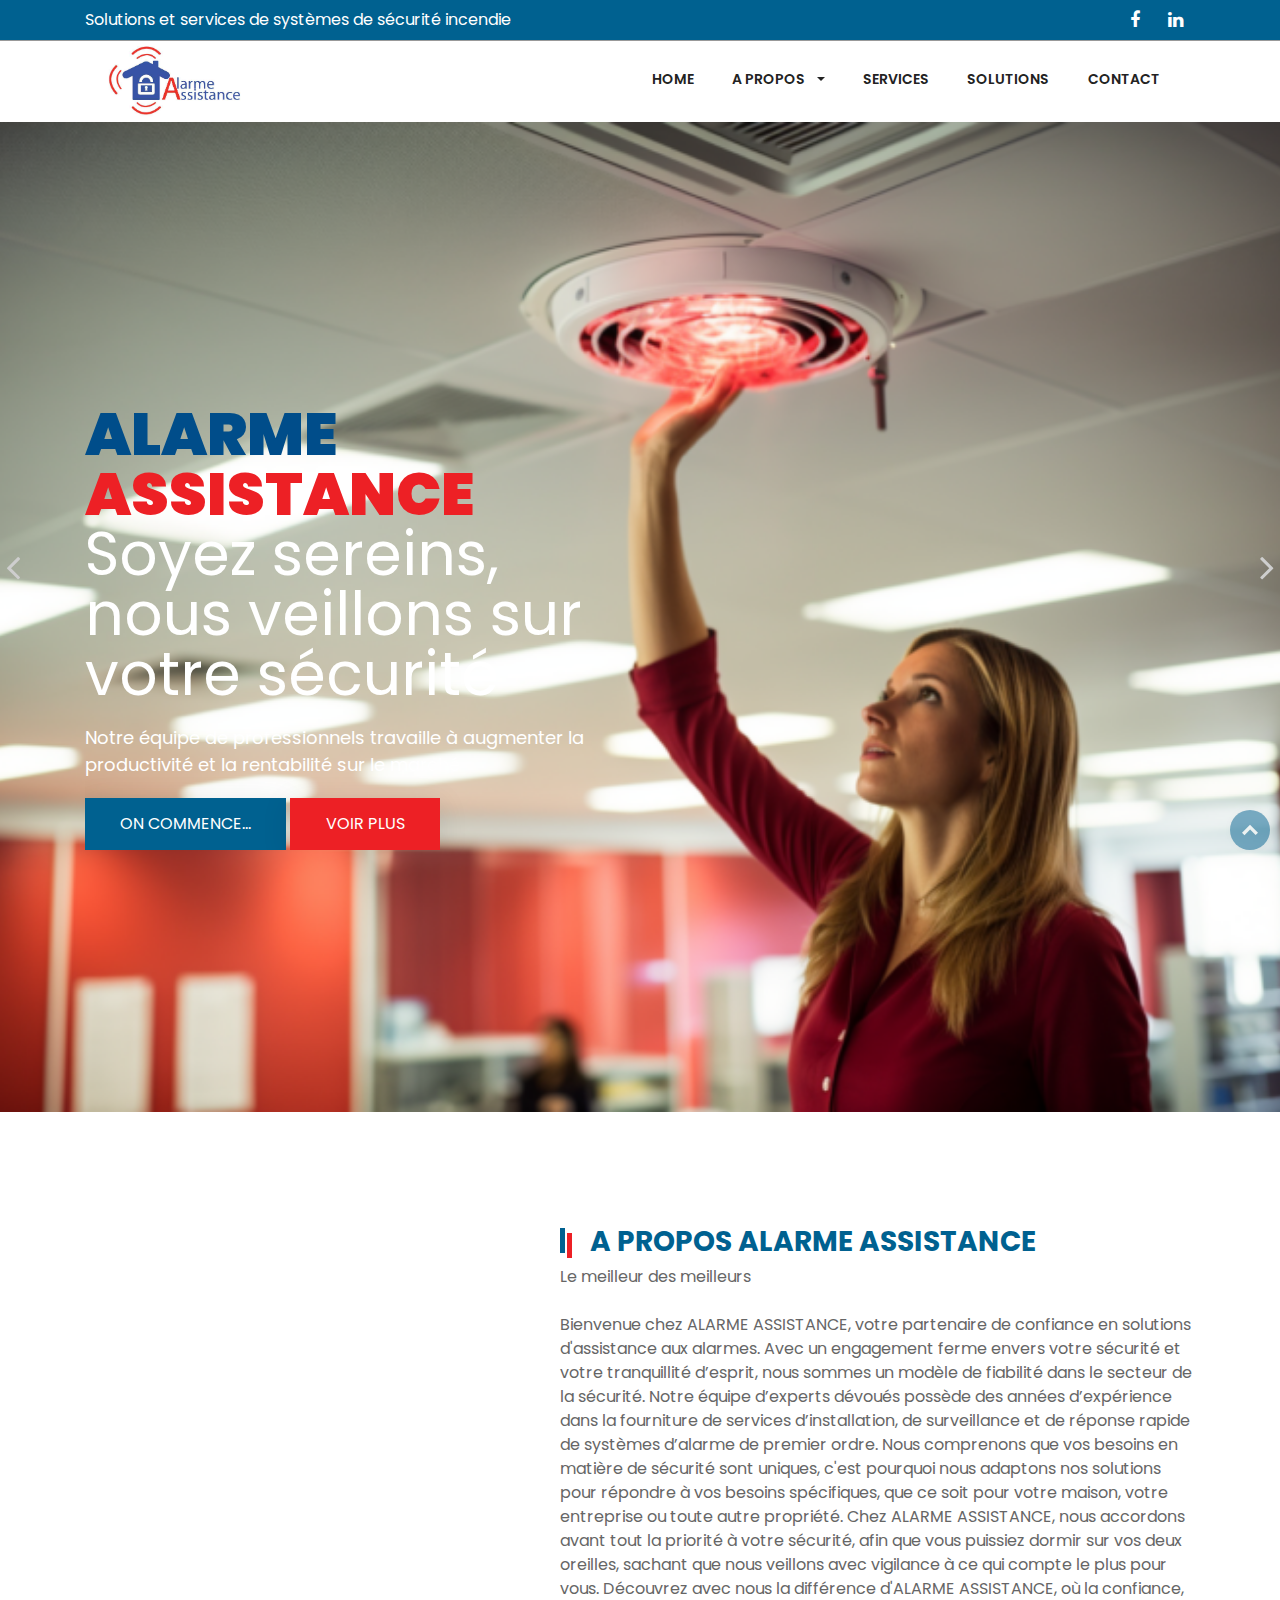
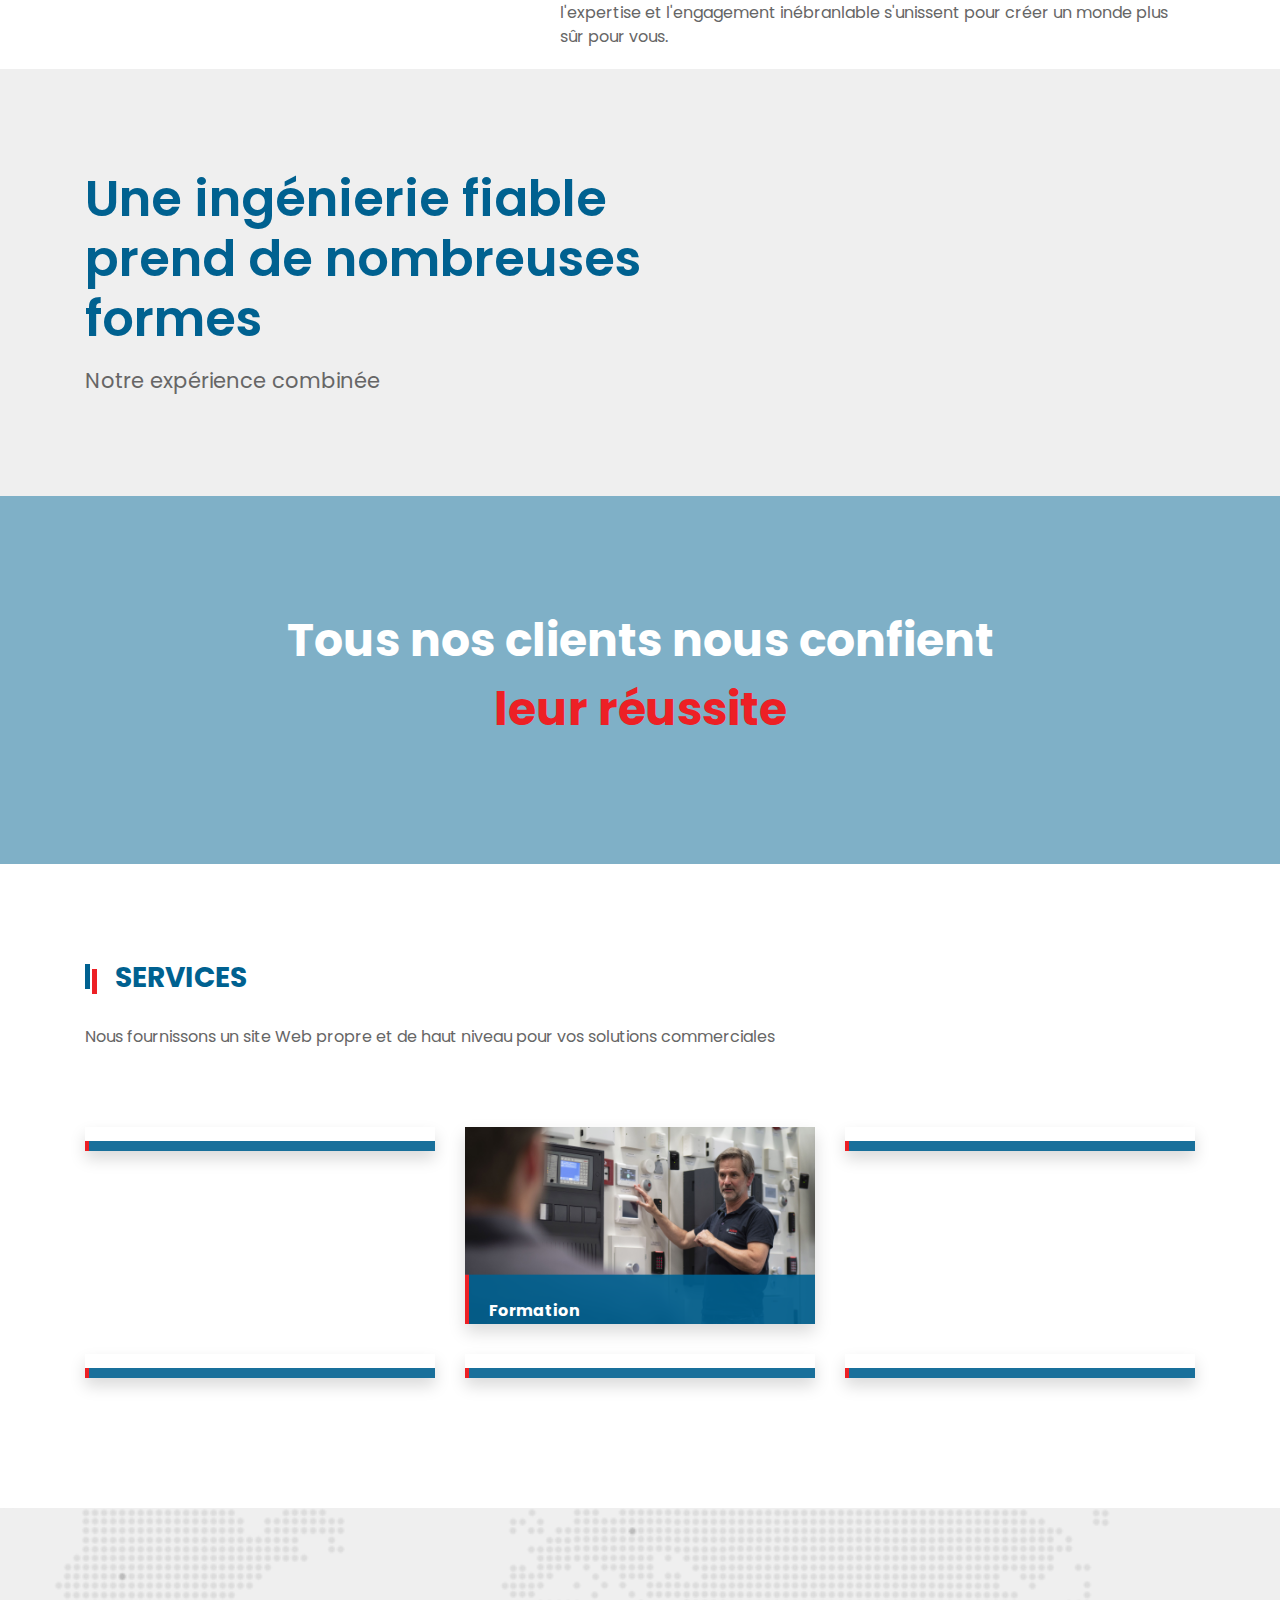
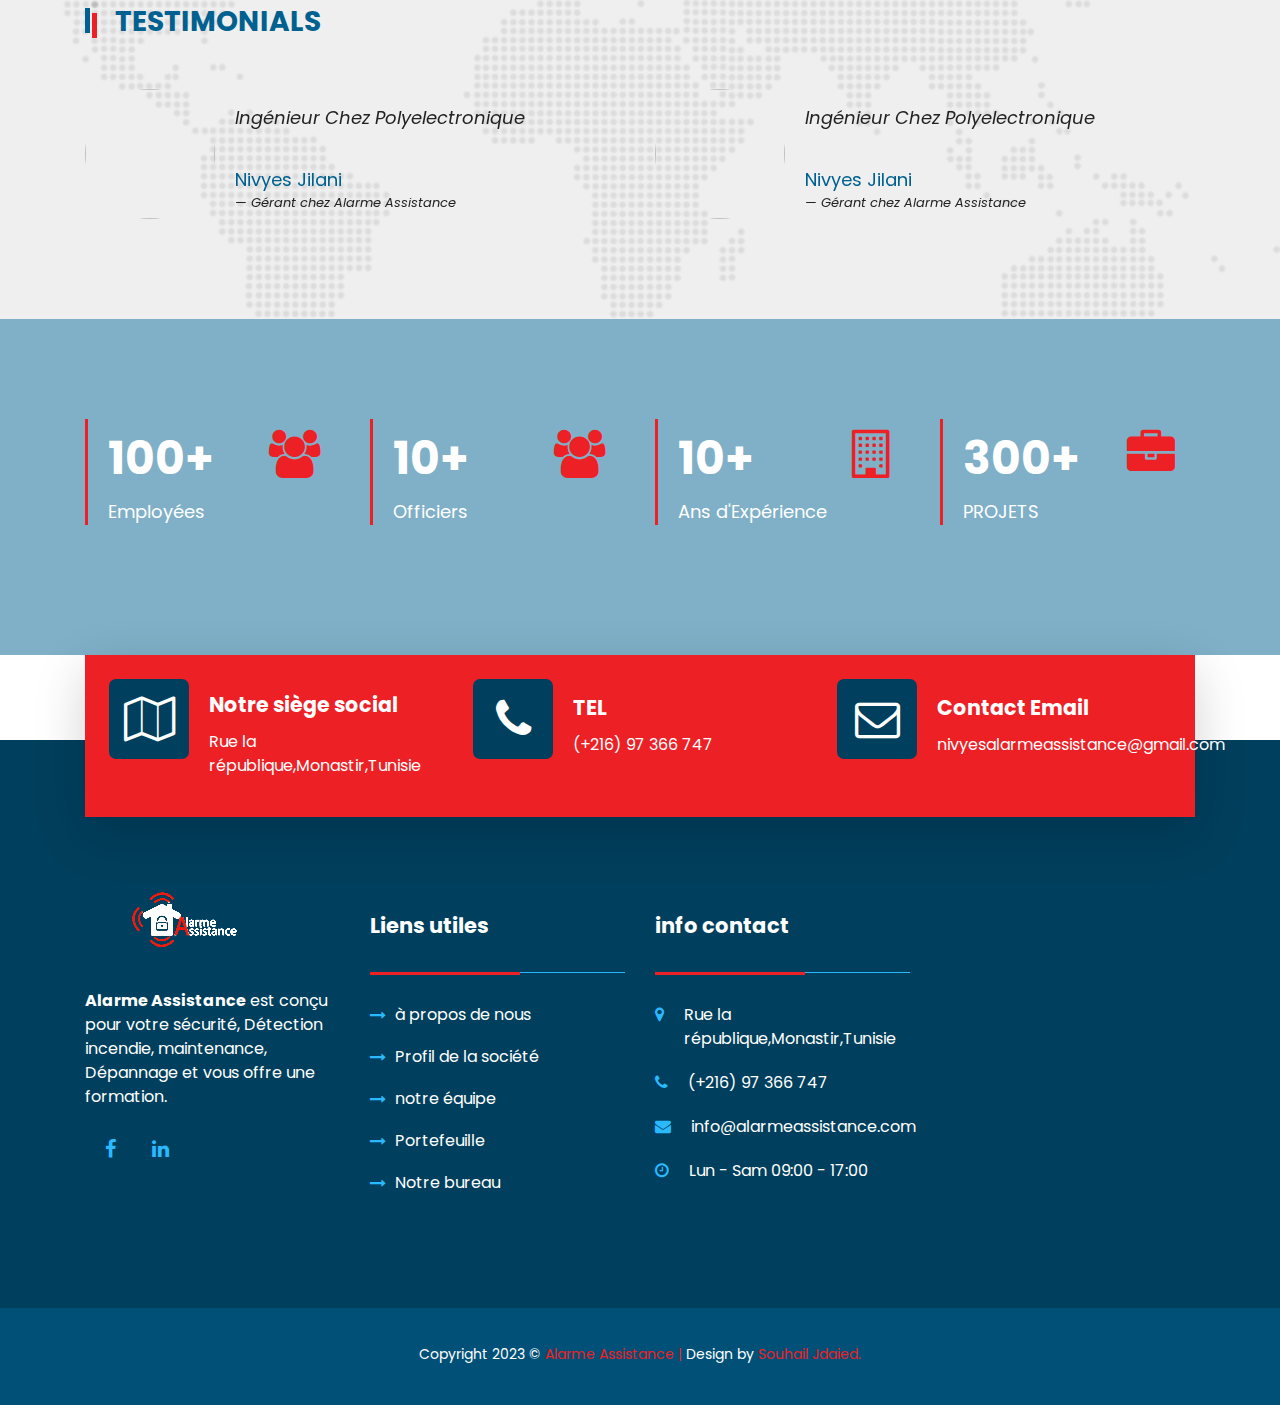
==== index.html @ f1226eda "first commit" ====
<!DOCTYPE html>
<html lang="en">
  <head>
    <!-- Basic Page Needs
    ================================================== -->
    <meta charset="utf-8">
    <!--[if IE]><meta http-equiv="x-ua-compatible" content="IE=9" /><![endif]-->
    <meta name="viewport" content="width=device-width, initial-scale=1">
    <title>ALARME ASSISTANCE - Industrial HTML Template</title>
    <meta name="description" content="Induse is designed for industrial, oil and gas, manufacturing, mechanical, power and energy, engineering & Multipurpose Business. This template has beautifull and unique design that will be best suited for your online web presence. It has 100% responsive design and tested on all major handheld devices.">
    <meta name="keywords" content="business, engineering, industrial, manufacturing, mechanical, multipurpose, oil and gas, Power and Energy">
    <meta name="author" content="rometheme.net"> 
	
	<!-- ==============================================
	Favicons
	=============================================== -->
	<link rel="shortcut icon" href="images/logo-light.png">
	<link rel="apple-touch-icon" href="images/logo-light.png">
	<link rel="apple-touch-icon" sizes="72x72" href="images/logo-light.png">
	<link rel="apple-touch-icon" sizes="114x114" href="images/logo-light.png">
	
	<!-- ==============================================
	CSS VENDOR
	=============================================== -->
	<link rel="stylesheet" type="text/css" href="css/vendor/bootstrap.min.css" />
	<link rel="stylesheet" type="text/css" href="css/vendor/font-awesome.min.css">
	<link rel="stylesheet" type="text/css" href="css/vendor/owl.carousel.min.css">
	<link rel="stylesheet" type="text/css" href="css/vendor/owl.theme.default.min.css">
	<link rel="stylesheet" type="text/css" href="css/vendor/magnific-popup.css">
	<link rel="stylesheet" type="text/css" href="css/vendor/animate.min.css">
	
	<!-- ==============================================
	Custom Stylesheet
	=============================================== -->
	<link rel="stylesheet" type="text/css" href="css/style.css" />
	
    <script src="js/vendor/modernizr.min.js"></script>

</head>

<body data-spy="scroll" data-target="#navbar-example">

	<!-- LOAD PAGE -->
	<div class="animationload">
		<div class="loader"></div>
	</div>
	
	<!-- BACK TO TOP SECTION -->
	<a href="#0" class="cd-top cd-is-visible cd-fade-out">Top</a>

	<!-- HEADER -->
    <div class="header header-1">
    	<!-- TOP BAR -->
    	<div class="topbar d-none d-md-block">
			<div class="container">
				<div class="row align-items-center">
					<div class="col-sm-6 col-md-6">
						<p class="mb-0">Solutions et services de systèmes de sécurité incendie</p>
					</div>

					<div class="col-sm-6 col-md-6">
						<div class="sosmed-icon d-inline-flex pull-right">
							<a href="https://www.facebook.com/NivyesAlarmeAssistance"><i class="fa fa-facebook"></i></a>  
							<a href="https://fr.linkedin.com/in/nivyes-jilani-333a3611b?trk=public_profile_samename-profile"><i class="fa fa-linkedin"></i></a>
							
						</div>
					</div>

					
				</div>
			</div>
		</div>

		<!-- NAVBAR SECTION -->
		<div class="navbar-main" >
			<div class="container">
			    <nav id="navbar-example" class="navbar navbar-expand-lg">
			        <a class="" href="index.html">
						<img src="images/logo-alarme-assistance.jpg" alt="" width="150"/>
					</a>
			        <button class="navbar-toggler" type="button" data-toggle="collapse" data-target="#navbarNavDropdown" aria-controls="navbarNavDropdown" aria-expanded="false" aria-label="Toggle navigation">
			            <span class="navbar-toggler-icon"></span>
			        </button>
			        <div class="collapse navbar-collapse" id="navbarNavDropdown">
			            <ul class="navbar-nav ml-auto">
			                <li class="nav-item">
			                    <a class="nav-link" href="index.html">
						          HOME
						        </a>
			                   
			                </li>

			                <li class="nav-item dropdown">
			                    <a class="nav-link dropdown-toggle" href="about-company.html" role="button" data-toggle="dropdown" aria-haspopup="true" aria-expanded="false">
									A PROPOS
						        </a>
			                    <div class="dropdown-menu">
			                    	<a class="dropdown-item" href="about-company.html">NOTRE ENTREPRISE</a>
	          					
							    </div>
			                </li>

			                <li class="nav-item">
			                    <a class="nav-link" href="services.html">
						          SERVICES 
						        </a>
			                    
			                </li>

			                

			                <li class="nav-item ">
			                    <a class="nav-link" href="project.html">
						          SOLUTIONS  
						        </a>
			                   
			                </li>

			                

			                <li class="nav-item">
			                    <a class="nav-link" href="contact.html">CONTACT</a>
			                </li>

			            </ul>
			        </div>
			    </nav> 
			</div>
		</div>

    </div>

	<!-- BANNER -->
    <div id="home" class="banner">
    	<div class="owl-carousel owl-theme full-screen">
    		<!-- Item 1 -->
	    	<div class="item">
	        	<img src="images/devis-alarme-incendie-758x505.png" >
	        	<div class="container d-flex align-items-center h-right">
	            	<div class="wrap-caption">
		                <h1 class="caption-heading text-white">ALARME <div id="second">ASSISTANCE</div>  <span>Soyez sereins, nous veillons sur votre sécurité</span></h1>
		                <p class="uk18 text-white">Notre équipe de professionnels travaille à augmenter la productivité et la rentabilité sur le marché</p>
		                <a href="#" class="btn btn-primary text-white">ON COMMENCE...</a> 
		                <a href="#" class="btn btn-secondary">VOIR PLUS</a>
		            </div>   
	            </div>
	    	</div>
	    	
    	</div>
	    <div class="custom-nav owl-nav"></div>
    </div>	

    <!-- ABOUT -->
	<div class="section">
		<div class="content-wrap pb-0">
			<div class="container">
				<div class="row align-items-end">

					<div class="col-12 col-md-4">
						<img src="https://www.alarme-securite17.com/wp-content/uploads/2021/11/about-alarme.png" class="img-fluid" alt="" >
					</div>
					
					<div class="col-12 col-md-7 offset-md-1">
						
						<h2 class="section-heading mt-3 mb-4">
							A PROPOS ALARME ASSISTANCE 
						</h2>
						<p class="subheading mb-4">Le meilleur des meilleurs </p>
			                	
						<p>Bienvenue chez ALARME ASSISTANCE, votre partenaire de confiance en solutions d'assistance aux alarmes. Avec un engagement ferme envers votre sécurité et votre tranquillité d’esprit, nous sommes un modèle de fiabilité dans le secteur de la sécurité. Notre équipe d’experts dévoués possède des années d’expérience dans la fourniture de services d’installation, de surveillance et de réponse rapide de systèmes d’alarme de premier ordre. Nous comprenons que vos besoins en matière de sécurité sont uniques, c'est pourquoi nous adaptons nos solutions pour répondre à vos besoins spécifiques, que ce soit pour votre maison, votre entreprise ou toute autre propriété. Chez ALARME ASSISTANCE, nous accordons avant tout la priorité à votre sécurité, afin que vous puissiez dormir sur vos deux oreilles, sachant que nous veillons avec vigilance à ce qui compte le plus pour vous. Découvrez avec nous la différence d'ALARME ASSISTANCE, où la confiance, l'expertise et l'engagement inébranlable s'unissent pour créer un monde plus sûr pour vous.</p>
						


					</div>
					
					
				</div>
			</div>
		</div>
	</div>

    <!-- WHY -->
	<div class="section bg-gray-light">
		<div class="content-wrap">
			<div class="container">
				
				<div class="row">
					<div class="col-sm-12 col-md-12 col-lg-7">
						<div class="jumbo-heading text-primary">Une ingénierie fiable prend de nombreuses formes</div>
						<p class="mt-3 uk21 mb-0">Notre expérience combinée</p>
					</div>
					
				</div>

			</div>
		</div>
	</div>
	<!-- CTA -->
	<div class="section bgi-cover-center bg-overlay-primary" data-background="https://www.leadadvisor.fr/articles/static/bfd64e00222f3908d415f0c174b39751/14b42/securite-incendie.jpg">
		<div class="content-wrap">
			<div class="container">

				<div class="row align-items-center">
					<div class="col-sm-12 col-md-8 offset-md-2">
						<div class="cta-info">
							<h2 class="text-white">Tous nos clients nous confient <span class="text-secondary">leur réussite</span></h2>
						</div>
					</div>
				</div>

			</div>
		</div>
	</div>

	<!-- SERVICES -->
	<div class="section">
		<div class="content-wrap">
			<div class="container">

				<div class="row">
					<div class="col-sm-12 col-md-12">
						<h2 class="section-heading text-primary no-after mb-5">
							SERVICES
						</h2>
						<p class="subheading">Nous fournissons un site Web propre et de haut niveau pour vos solutions commerciales</p>
					</div>
				</div>
				
				<div class="row mt-5">
					<!-- Item 1 -->
					<div class="col-sm-12 col-md-12 col-lg-4">
						<div class="feature-box-7 shadow">
							<div class="media-box">
								<a href="services-detail.html"><img src="https://www.ssiservice.fr/wp-content/uploads/2018/01/service.jpg" alt="" class="img-fluid"></a>
							</div>
							<div class="body">
								<div class="info-box">
									<div class="text">
										<div class="title">Maintenance préventive</div>
										
									</div>
								</div>
							</div>
						</div>
					</div>
					<!-- Item 2 -->
					<div class="col-sm-12 col-md-12 col-lg-4">
						<div class="feature-box-7 shadow">
							<div class="media-box">
								<a href="services-detail.html"><img src="images/training.jpg" alt="" class="img-fluid"></a>
							</div>
							<div class="body">
								<div class="info-box">
									<div class="text">
										<div class="title">Formation</div>
									</div>
								</div>
							</div>
						</div>
					</div>
					<!-- Item 3 -->
					<div class="col-sm-12 col-md-12 col-lg-4">
						<div class="feature-box-7 shadow">
							<div class="media-box">
								<a href="services-detail.html"><img src="https://exeprod.fr/wp-content/uploads/2019/06/bet-missions.jpg" alt="" class="img-fluid"></a>
							</div>
							<div class="body">
								<div class="info-box">
									<div class="text">
										<div class="title">Etude d’execution</div>
										
									</div>
								</div>
							</div>
						</div>
					</div>
					<!-- Item 4 -->
					<div class="col-sm-12 col-md-12 col-lg-4">
						<div class="feature-box-7 shadow">
							<div class="media-box">
								<a href="services-detail.html"><img src="https://lumon.com/ch/wp-content/uploads/sites/11/2023/05/lumon-nouvelle-construction-52-1280x720.jpg" alt="" class="img-fluid"></a>
							</div>
							<div class="body">
								<div class="info-box">
									<div class="text">
										<div class="title">Support à la conception</div>
										
									</div>
								</div>
							</div>
						</div>
					</div>
					<!-- Item 5 -->
					<div class="col-sm-12 col-md-12 col-lg-4">
						<div class="feature-box-7 shadow">
							<div class="media-box">
								<a href="services-detail.html"><img src="https://www.fpi-incendie.fr/wp-content/uploads/2020/09/fpi.jpg" alt="" class="img-fluid"></a>
							</div>
							<div class="body">
								<div class="info-box">
									<div class="text">
										<div class="title">Audit</div>
										
									</div>
								</div>
							</div>
						</div>
					</div>
					<!-- Item 6 -->
					<div class="col-sm-12 col-md-12 col-lg-4">
						<div class="feature-box-7 shadow">
							<div class="media-box">
								<a href="services-detail.html"><img src="https://www.cirrus-compresseurs.com/wp-content/uploads/2019/12/installation-mise-en-service.jpg" alt="" class="img-fluid"></a>
							</div>
							<div class="body">
								<div class="info-box">
									<div class="text">
										<div class="title">Mise en service</div>
										
									</div>
								</div>
							</div>
						</div>
					</div>
				</div>

			</div>
		</div>
	</div>

	<!-- OUR TESTIMONIALS -->
	<div class="section bg-gray-light bgi-cover-center" data-background="images/testmonial-back.png">
		<div class="content-wrap">
			<div class="container">
				<div class="row">
					<div class="col-sm-12 col-md-12">
						<h2 class="section-heading mb-5">
							TESTIMONIALS
						</h2>
						
					</div>
				</div>
				<div class="row">
					
					<div class="col-sm-12 col-md-12 col-lg-12">
						<div id="carousel3" class="owl-carousel owl-theme">
							<!-- Item 1 -->
							<div class="item">
								<div class="rs-box-testimony">
									
									<div class="media-box">
										<img src="images/dummy-img-400x400.jpg" alt="" class="rounded-circle">
									</div>
									<div class="quote-box">
										<blockquote class="quote">
											Ingénieur Chez Polyelectronique
										</blockquote>
										<div class="quote-name">
											Nivyes Jilani <span>Gérant chez Alarme Assistance</span>
										</div> 
									</div>

								</div>
							</div>
							


						</div>

					</div>

				</div>
			</div>
		</div>
	</div>

	<!-- FACT -->
	<div class="section bgi-cover-center bg-overlay-primary" data-background="https://www.officiel-prevention.com/upload/2020/systeme-de-securite-incendie-SSI.png">
		<div class="content-wrap">
			<div class="container">

				<div class="row">
					
					<div class="col-sm-3 col-md-3">
						<div class="box-stat">
							<div class="icon">
								<div class="fa fa-users"></div>
							</div>
							<h2 class="counter">100+</h2>
							<p>Employées</p>
						</div>
					</div>

					<div class="col-sm-3 col-md-3">
						<div class="box-stat">
							<div class="icon">
								<div class="fa fa-users"></div>
							</div>
							<h2 class="counter">10+</h2>
							<p>Officiers</p>
						</div>
					</div>

					<div class="col-sm-3 col-md-3">
						<div class="box-stat">
							<div class="icon">
								<div class="fa fa-building-o"></div>
							</div>
							<h2 class="counter">10+</h2>
							<p>Ans d'Expérience</p>
						</div>
					</div>

					<div class="col-sm-3 col-md-3">
						<div class="box-stat">
							<div class="icon">
								<div class="fa fa-briefcase"></div>
							</div>
							<h2 class="counter">300+</h2>
							<p>PROJETS</p>
						</div>
					</div>
					
				</div>
			</div>
		</div>
	</div>	
	
	
	

	<!-- CTA -->
	<div class="section overlap-bottom">
		<div class="content-wrap pb-5 pt-0">
			<div class="container">

				<div class="row">
					<div class="col-sm-12 col-md-12">
						<div class="bg-secondary p-4 shadow-lg">
							<div class="row">
								<div class="col-sm-12 col-md-12 col-lg-4">
									<!-- BOX 1 -->
									<div class="rs-icon-info">
										<div class="info-icon">
											<i class="fa fa-map-o"></i>
										</div>
										<div class="info-text">
											<h4>Notre siège social</h4>
											Rue la république,Monastir,Tunisie<br>
										</div>
									</div>
								</div>
								<div class="col-sm-12 col-md-12 col-lg-4">
									<!-- BOX 2 -->
									<div class="rs-icon-info">
										<div class="info-icon">
											<i class="fa fa-phone"></i>
										</div>
										<div class="info-text">
											<h4>TEL</h4>
											(+216) 97 366 747  <br> 
										</div>
									</div>
								</div>
								<div class="col-sm-12 col-md-12 col-lg-4">
									<!-- BOX 3 -->
									<div class="rs-icon-info">
										<div class="info-icon">
											<i class="fa fa-envelope-o"></i>
										</div>
										<div class="info-text">
											<h4>Contact Email</h4>
											nivyesalarmeassistance@gmail.com <br>
											 
										</div>
									</div>
								</div>
							</div>
						</div>
					</div>
				</div>
			</div>
		</div>
	</div>

	<!-- FOOTER SECTION -->
	<div class="footer">
		<div class="spacer-50"></div>
		<div class="content-wrap">
			<div class="container">

				<div class="row">

					<div class="col-sm-6 col-md-6 col-lg-3">
						<div class="footer-item">
							<img src="images/logo-light.png" alt="logo bottom" class="logo-bottom">
							<div class="spacer-30"></div>
							<p><strong>Alarme Assistance</strong> est conçu pour votre sécurité, Détection incendie, maintenance, Dépannage et vous offre une formation.</p>
							<div class="sosmed-icon d-inline-flex">
								<a href="https://www.facebook.com/NivyesAlarmeAssistance"><i class="fa fa-facebook"></i></a> 
								<a href="https://fr.linkedin.com/in/nivyes-jilani-333a3611b?trk=public_profile_samename-profile"><i class="fa fa-linkedin"></i></a> 
							</div>
						</div>
					</div>	

					

					<div class="col-sm-6 col-md-6 col-lg-3">
						<div class="footer-item">
							<div class="footer-title">
								Liens utiles
							</div>
							<ul class="list">
								<li><a href="#" title="About Us">à propos de nous</a></li>
								<li><a href="#" title="Corporate Profile">Profil de la société</a></li>
								<li><a href="#" title="Our Team">notre équipe</a></li>
								<li><a href="#" title="Portfolio">Portefeuille</a></li>
								<li><a href="#" title="Our Office">Notre bureau</a></li>
							</ul>								
						</div>
					</div>				

					<div class="col-sm-6 col-md-6 col-lg-3">
						<div class="footer-item">
							<div class="footer-title">
								info contact
							</div>
							
							<ul class="list-info">
								<li>
									<div class="info-icon">
										<span class="fa fa-map-marker"></span>
									</div>
									<div class="info-text">Rue la république,Monastir,Tunisie</div> </li>
								<li>
									<div class="info-icon">
										<span class="fa fa-phone"></span>
									</div>
									<div class="info-text">(+216) 97 366 747</div>
								</li>
								<li>
									<div class="info-icon">
										<span class="fa fa-envelope"></span>
									</div>
									<div class="info-text">info@alarmeassistance.com</div>
								</li>
								<li>
									<div class="info-icon">
										<span class="fa fa-clock-o"></span>
									</div>
									<div class="info-text">Lun - Sam 09:00 - 17:00</div>
								</li>
							</ul>

						</div>
					</div>

				</div>
				
			</div>
		</div>
		<div class="fcopy">
			<div class="container">
				<div class="row">
					<div class="col-sm-12 col-md-12 col-lg-12">
						<p class="mt-3 text-center">Copyright 2023 © <span class="text-secondary">Alarme Assistance |</span>  Design by <span class="text-secondary">Souhail Jdaied.</span></p> 
					</div>
				</div>
			</div>
		</div>
		
	</div>
	
	<!-- JS VENDOR -->
	<script src="js/vendor/jquery.min.js"></script>
	<script src="js/vendor/bootstrap.min.js"></script>
	<script src="js/vendor/owl.carousel.js"></script>
	<script src="js/vendor/jquery.magnific-popup.min.js"></script>
	<script src="js/vendor/isotope.pkgd.min.js"></script>
	<script src="js/vendor/imagesloaded.pkgd.min.js"></script>

	<!-- SENDMAIL -->
	<script src="js/vendor/validator.min.js"></script>
	<script src="js/vendor/form-scripts.js"></script>

	<script src="js/script.js"></script>

</body>
</html>
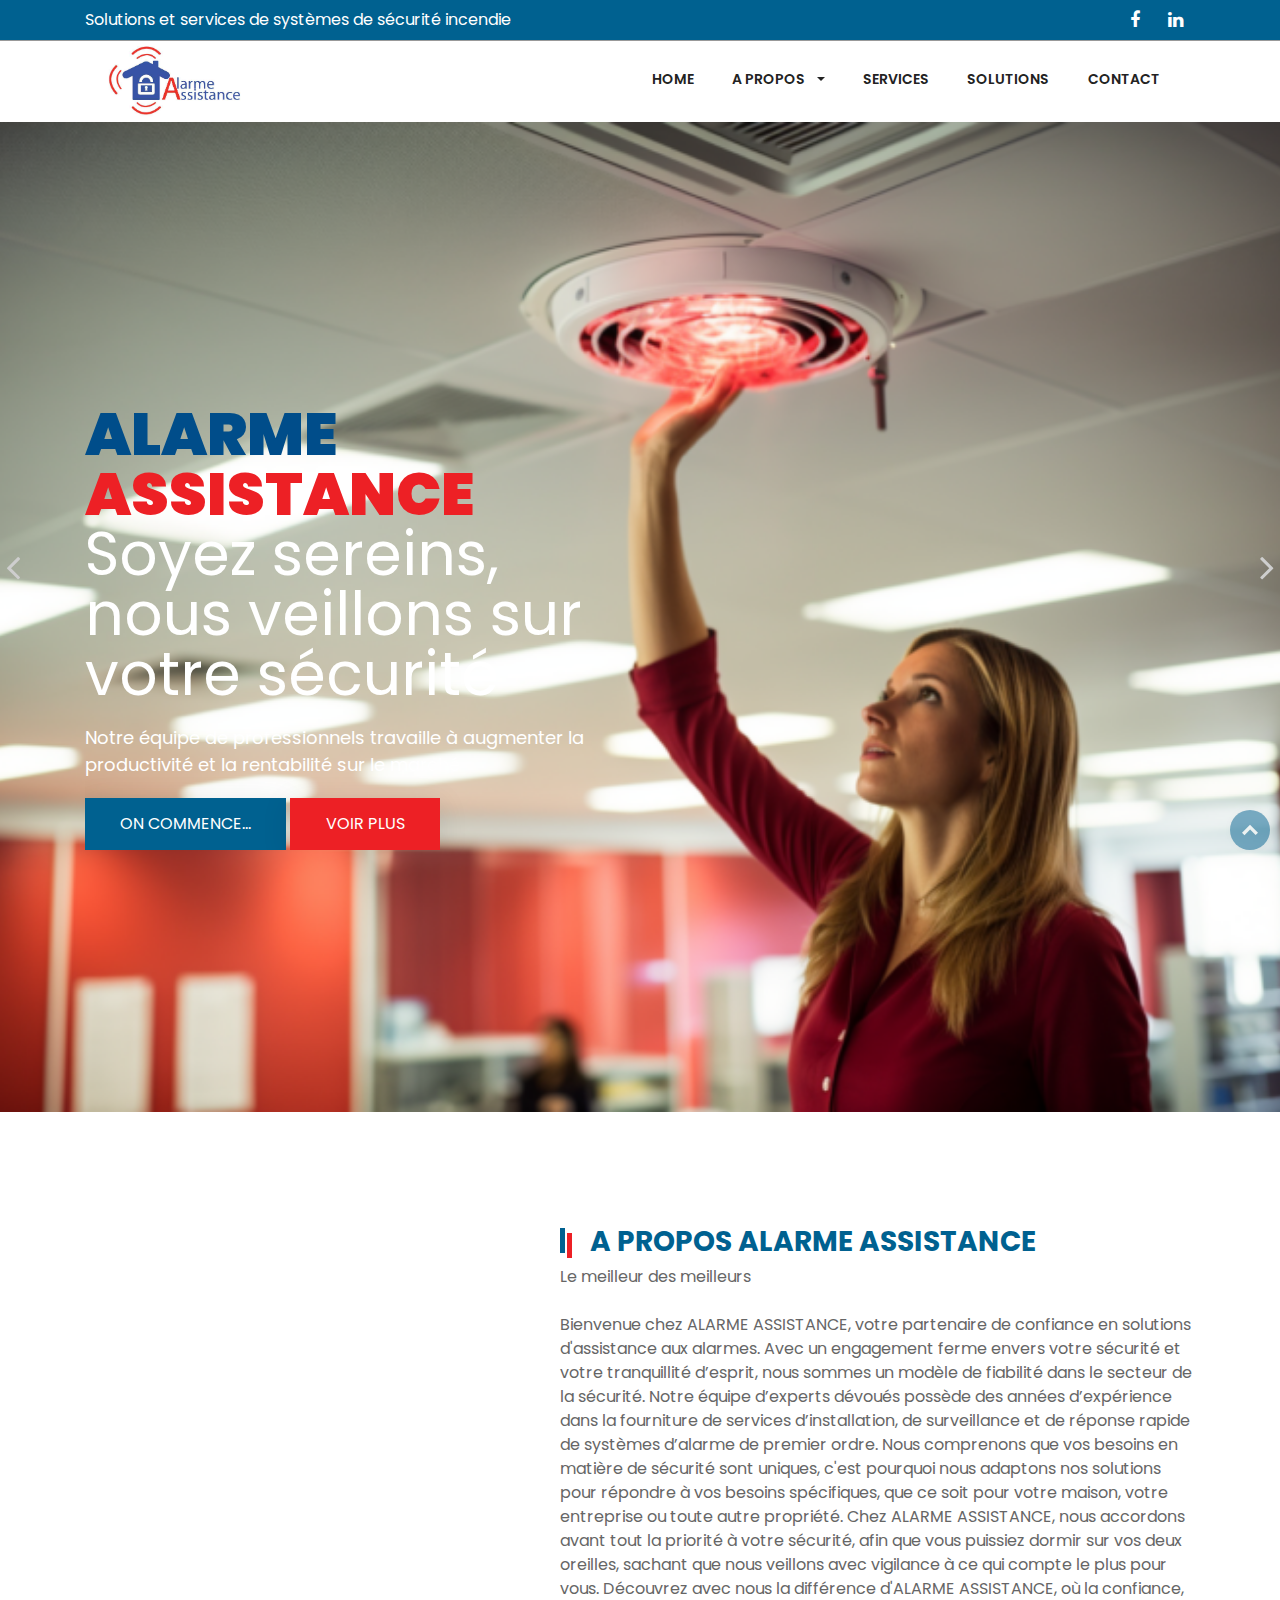
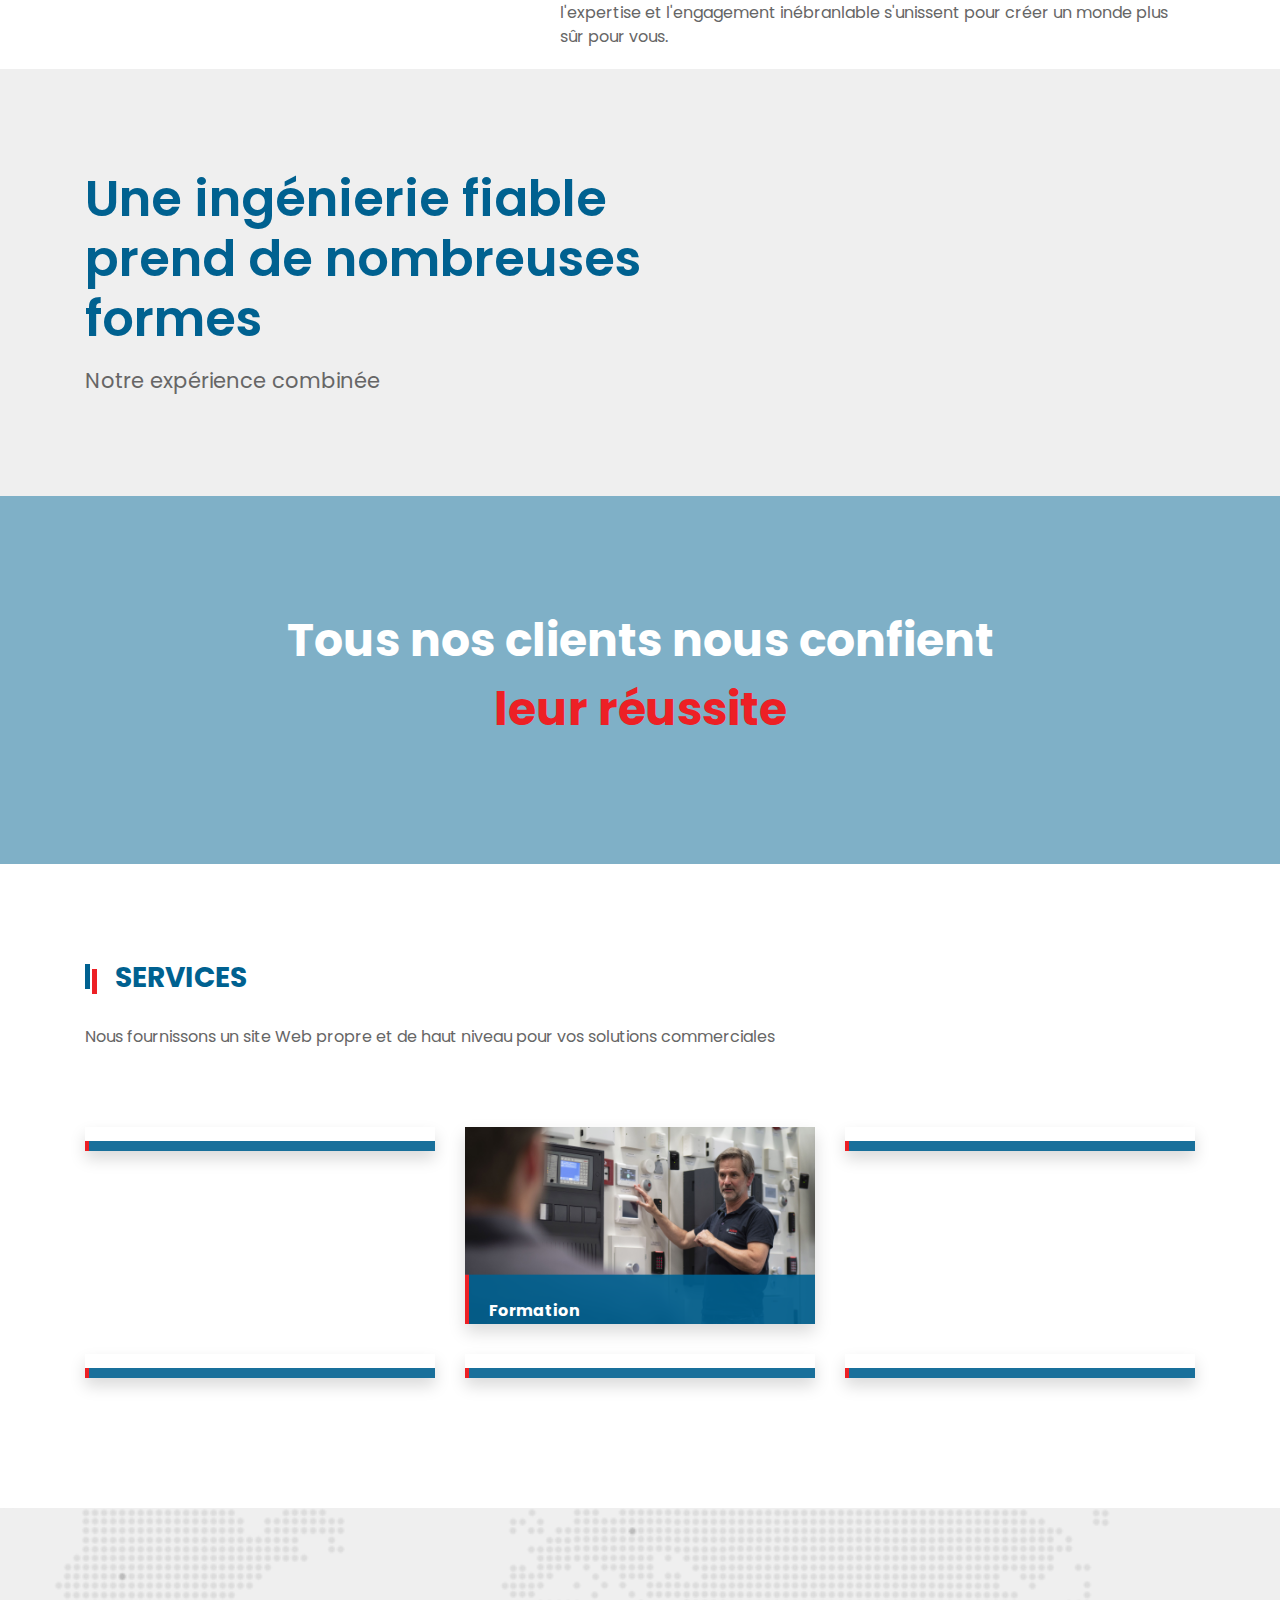
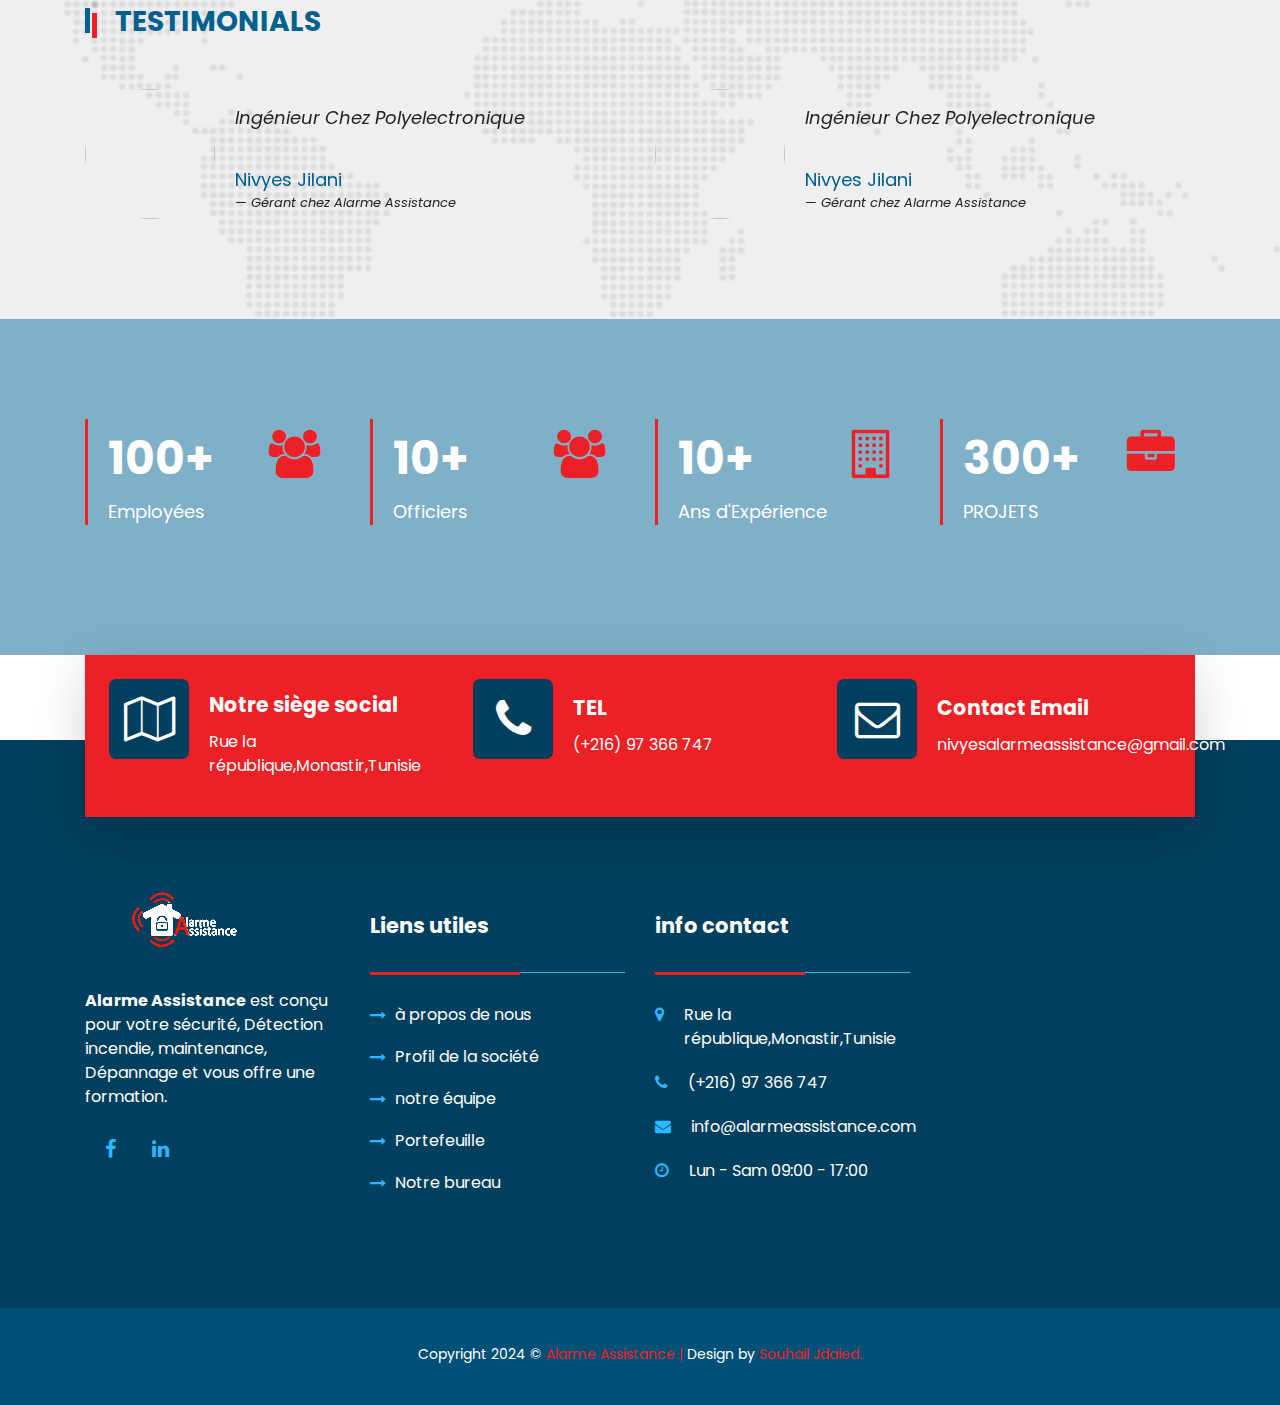
==== commit 58503c19: "Update index.html" ====
--- a/index.html
+++ b/index.html
@@ -6,7 +6,7 @@
     <meta charset="utf-8">
     <!--[if IE]><meta http-equiv="x-ua-compatible" content="IE=9" /><![endif]-->
     <meta name="viewport" content="width=device-width, initial-scale=1">
-    <title>ALARME ASSISTANCE - Industrial HTML Template</title>
+    <title>ALARME ASSISTANCE</title>
     <meta name="description" content="Induse is designed for industrial, oil and gas, manufacturing, mechanical, power and energy, engineering & Multipurpose Business. This template has beautifull and unique design that will be best suited for your online web presence. It has 100% responsive design and tested on all major handheld devices.">
     <meta name="keywords" content="business, engineering, industrial, manufacturing, mechanical, multipurpose, oil and gas, Power and Energy">
     <meta name="author" content="rometheme.net"> 
@@ -563,7 +563,7 @@
 			<div class="container">
 				<div class="row">
 					<div class="col-sm-12 col-md-12 col-lg-12">
-						<p class="mt-3 text-center">Copyright 2023 © <span class="text-secondary">Alarme Assistance |</span>  Design by <span class="text-secondary">Souhail Jdaied.</span></p> 
+						<p class="mt-3 text-center">Copyright 2024 © <span class="text-secondary">Alarme Assistance |</span>  Design by <span class="text-secondary">Souhail Jdaied.</span></p> 
 					</div>
 				</div>
 			</div>
@@ -586,4 +586,4 @@
 	<script src="js/script.js"></script>
 
 </body>
-</html>+</html>
